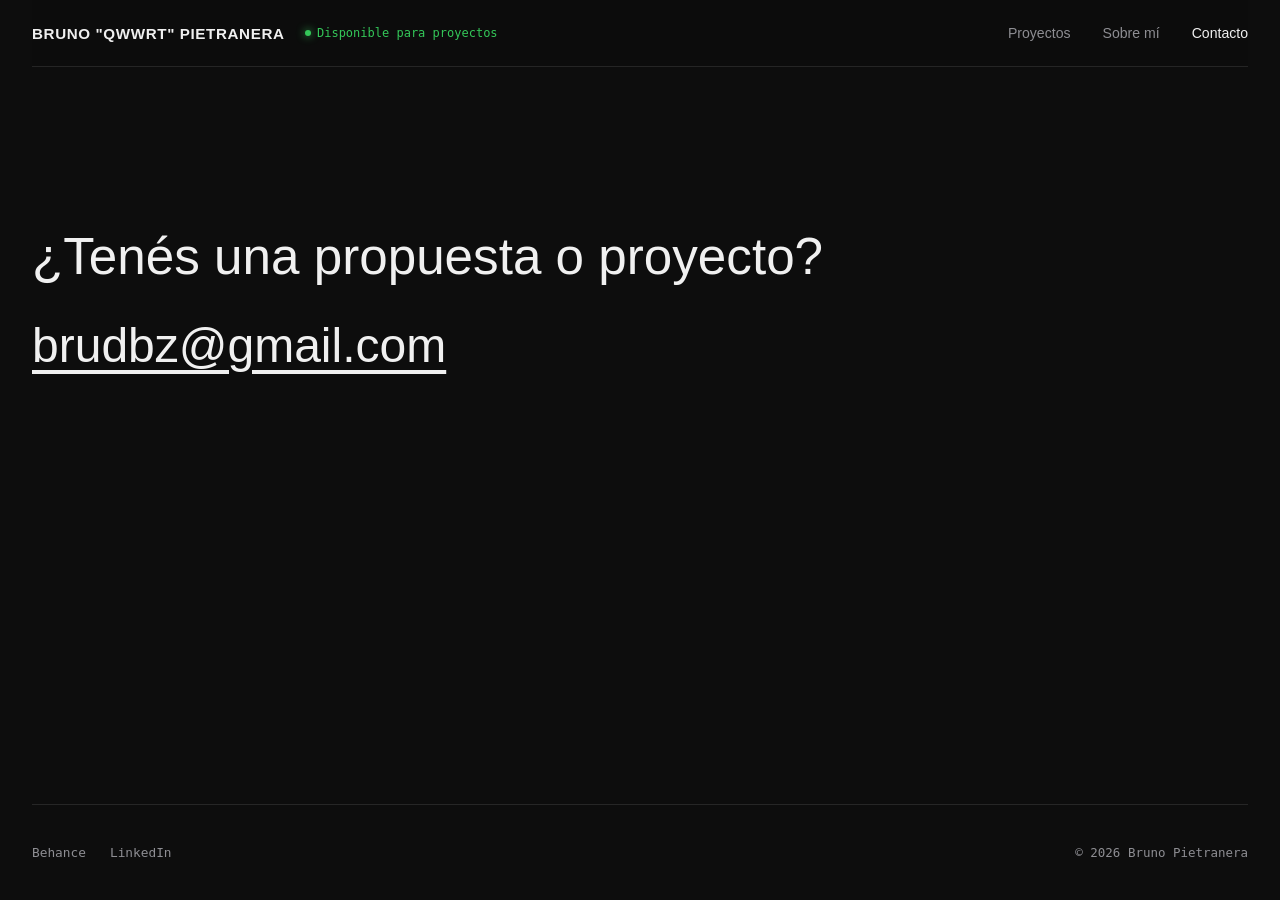
==== contacto.html @ 79398bb4 "Subir portafolio y proyectos" ====
<!DOCTYPE html>
<html lang="es">

<head>
    <meta charset="UTF-8">
    <meta name="viewport" content="width=device-width, initial-scale=1.0">
    <title>Contacto — BRUNO "QWWRT" PIETRANERA</title>
    <link rel="stylesheet" href="style.css">
</head>

<body>

    <header class="site-header">
        <div class="brand">
            <a href="index.html" class="logo">BRUNO "QWWRT" PIETRANERA</a>
            <span class="status-indicator">Disponible para proyectos</span>
        </div>
        <nav class="site-nav">
            <ul>
                <li><a href="index.html">Proyectos</a></li>
                <li><a href="sobre-mi.html">Sobre mí</a></li>
                <li><a href="contacto.html" class="active">Contacto</a></li>
            </ul>
        </nav>
    </header>

    <main class="page-container">
        <section class="contact-section">
            <h2>¿Tenés una propuesta o proyecto?</h2>
            <a href="mailto:brudbz@gmail.com" class="contact-email">brudbz@gmail.com</a>
        </section>
    </main>

<footer class="site-footer">
    <div class="footer-bar">
        <div class="social-links">
            <a href="https://www.behance.net/qwwrt" target="_blank" rel="noopener">Behance</a>
            <a href="https://www.linkedin.com/in/bruno-pietranera-5b2691285" target="_blank" rel="noopener">LinkedIn</a>
        </div>
        <p class="copyright">&copy; 2026 Bruno Pietranera</p>
    </div>
</footer>

</body>

</html>
---- style.css ----
/* Si tenés los archivos locales de la tipografía (.woff2 / .ttf), podés vincularlos así: */
@font-face {
    font-family: 'Helvetica LT Std';
    src: url('assets/fonts/HelveticaLTStd-Roman.woff2') format('woff2'),
        url('assets/fonts/HelveticaLTStd-Roman.woff') format('woff');
    font-weight: 400;
    font-style: normal;
}

@font-face {
    font-family: 'Helvetica LT Std';
    src: url('assets/fonts/HelveticaLTStd-Bold.woff2') format('woff2'),
        url('assets/fonts/HelveticaLTStd-Bold.woff') format('woff');
    font-weight: 700;
    font-style: normal;
}

:root {
    --bg: #0d0d0d;
    --surface: #161616;
    --text-primary: #f0f0f0;
    --text-secondary: #8e8e93;
    --border: rgba(255, 255, 255, 0.1);

    /* Se define Helvetica LT Std con fallbacks limpios */
    --font-sans: "Helvetica LT Std", "Helvetica Neue", Helvetica, Arial, sans-serif;
    --font-mono: "JetBrains Mono", monospace;
    --max-width: 1400px;
}

*,
*::before,
*::after {
    box-sizing: border-box;
    margin: 0;
    padding: 0;
}

body {
    background-color: var(--bg);
    color: var(--text-primary);
    font-family: var(--font-sans);
    min-height: 100vh;
    display: flex;
    flex-direction: column;
    padding: 0 2rem;
    max-width: var(--max-width);
    margin: 0 auto;
    -webkit-font-smoothing: antialiased;
}

/* Header */
.site-header {
    position: sticky;
    top: 0;
    z-index: 100;
    display: flex;
    justify-content: space-between;
    align-items: center;
    padding: 1.5rem 0;
    background-color: rgba(13, 13, 13, 0.9);
    backdrop-filter: blur(10px);
    border-bottom: 1px solid var(--border);
}

.brand {
    display: flex;
    align-items: center;
    gap: 1.25rem;
}

.logo {
    font-weight: 700;
    font-size: 0.95rem;
    letter-spacing: 0.04em;
    color: var(--text-primary);
    text-decoration: none;
}

.status-indicator {
    font-family: var(--font-mono);
    font-size: 0.75rem;
    color: #34c759;
    display: flex;
    align-items: center;
    gap: 0.4rem;
}

.status-indicator::before {
    content: '';
    width: 6px;
    height: 6px;
    background-color: #34c759;
    border-radius: 50%;
    box-shadow: 0 0 8px #34c759;
}

.site-nav ul {
    display: flex;
    list-style: none;
    gap: 2rem;
}

.site-nav a {
    color: var(--text-secondary);
    text-decoration: none;
    font-size: 0.88rem;
    transition: color 0.2s ease;
}

.site-nav a:hover,
.site-nav a.active {
    color: var(--text-primary);
}

/* Grilla de Proyectos */
.projects-container,
.page-container {
    padding: 4rem 0;
    flex: 1;
}

.projects-grid {
    display: grid;
    grid-template-columns: repeat(auto-fill, minmax(460px, 1fr));
    gap: 2.5rem;
}

.project-card {
    position: relative;
}

.project-link {
    display: block;
    text-decoration: none;
    color: inherit;
    cursor: pointer;
}

.project-media {
    width: 100%;
    aspect-ratio: 16 / 10;
    overflow: hidden;
    background-color: var(--surface);
    border-radius: 2px;
}

.project-media img {
    width: 100%;
    height: 100%;
    object-fit: cover;
    transition: transform 0.5s cubic-bezier(0.16, 1, 0.3, 1);
}

.project-card:hover .project-media img {
    transform: scale(1.03);
}

/* Etiqueta Flotante que Sigue al Cursor */
.project-tooltip {
    position: fixed;
    top: 0;
    left: 0;
    pointer-events: none;
    opacity: 0;
    z-index: 1000;
    background-color: #ffffff;
    color: #0d0d0d;
    padding: 0.6rem 0.9rem;
    border-radius: 2px;
    box-shadow: 0 10px 25px rgba(0, 0, 0, 0.5);
    transition: opacity 0.2s ease;
    white-space: nowrap;
    will-change: transform;
}

.project-title {
    font-size: 0.88rem;
    font-weight: 600;
    line-height: 1.2;
}

.project-tag {
    font-family: var(--font-mono);
    font-size: 0.72rem;
    display: block;
    opacity: 0.75;
    margin-top: 0.15rem;
}

/* Página Detalle de Proyecto & Galería */
.project-detail {
    padding: 4rem 0;
    max-width: 1000px;
    margin: 0 auto;
    width: 100%;
}

.project-header {
    margin-bottom: 4rem;
}

.project-header h1 {
    font-size: clamp(2rem, 4vw, 3.5rem);
    font-weight: 500;
    margin-bottom: 1rem;
}

.project-meta {
    font-family: var(--font-mono);
    font-size: 0.85rem;
    color: var(--text-secondary);
    display: flex;
    gap: 1.5rem;
    margin-bottom: 1.5rem;
}

.project-description {
    font-size: 1.15rem;
    line-height: 1.6;
    color: var(--text-secondary);
    max-width: 65ch;
}

.gallery-grid {
    display: flex;
    flex-direction: column;
    gap: 3rem;
}

.gallery-grid img {
    width: 100%;
    height: auto;
    display: block;
    border-radius: 2px;
    background-color: var(--surface);
}

/* Páginas Secundarias: Sobre Mí & Contacto */
.about-section {
    display: grid;
    grid-template-columns: 1.5fr 1fr;
    gap: 4rem;
}

.about-content h1 {
    font-size: 2.5rem;
    margin-bottom: 1.5rem;
}

.about-content p {
    color: var(--text-secondary);
    font-size: 1.15rem;
    line-height: 1.6;
}

.capabilities-list h3 {
    font-family: var(--font-mono);
    font-size: 0.85rem;
    color: var(--text-secondary);
    text-transform: uppercase;
    margin-bottom: 1.5rem;
}

.capabilities-list ul {
    list-style: none;
    display: flex;
    flex-direction: column;
    gap: 1rem;
}

.capabilities-list li {
    font-size: 1.05rem;
    padding-bottom: 0.75rem;
    border-bottom: 1px solid var(--border);
}

.contact-section {
    padding: 6rem 0;
}

.contact-section h2 {
    font-size: clamp(2rem, 4vw, 3.5rem);
    font-weight: 400;
    margin-bottom: 2rem;
}

.contact-email {
    font-size: clamp(1.8rem, 4vw, 3rem);
    color: var(--text-primary);
    text-decoration: underline;
    text-underline-offset: 8px;
}

/* Footer */
.site-footer {
    padding: 2.5rem 0;
    border-top: 1px solid var(--border);
}

.footer-bar {
    display: flex;
    justify-content: space-between;
    align-items: center;
}

.social-links {
    display: flex;
    gap: 1.5rem;
}

.social-links a {
    color: var(--text-secondary);
    text-decoration: none;
    font-family: var(--font-mono);
    font-size: 0.8rem;
}

.copyright {
    font-family: var(--font-mono);
    font-size: 0.78rem;
    color: var(--text-secondary);
}

@media (max-width: 768px) {
    body {
        padding: 0 1rem;
    }

    .projects-grid {
        grid-template-columns: 1fr;
    }

    .about-section {
        grid-template-columns: 1fr;
    }
}

/* Ajustes específicos para Sobre mí */
.capabilities-column {
    display: flex;
    flex-direction: column;
    gap: 3rem;
}

.about-experience {
    margin-top: 3.5rem;
}

.about-experience h3 {
    font-family: var(--font-mono);
    font-size: 0.85rem;
    color: var(--text-secondary);
    text-transform: uppercase;
    margin-bottom: 1.5rem;
    letter-spacing: 0.05em;
}

.timeline {
    list-style: none;
    display: flex;
    flex-direction: column;
    gap: 1.25rem;
}

.timeline li {
    display: flex;
    flex-direction: column;
    gap: 0.2rem;
    border-bottom: 1px solid var(--border);
    padding-bottom: 1rem;
}

.timeline .role {
    font-weight: 500;
    font-size: 1rem;
}

.timeline .detail {
    font-size: 0.88rem;
    color: var(--text-secondary);
}

.capabilities-block h3 {
    font-family: var(--font-mono);
    font-size: 0.85rem;
    color: var(--text-secondary);
    text-transform: uppercase;
    margin-bottom: 1.25rem;
    letter-spacing: 0.05em;
}
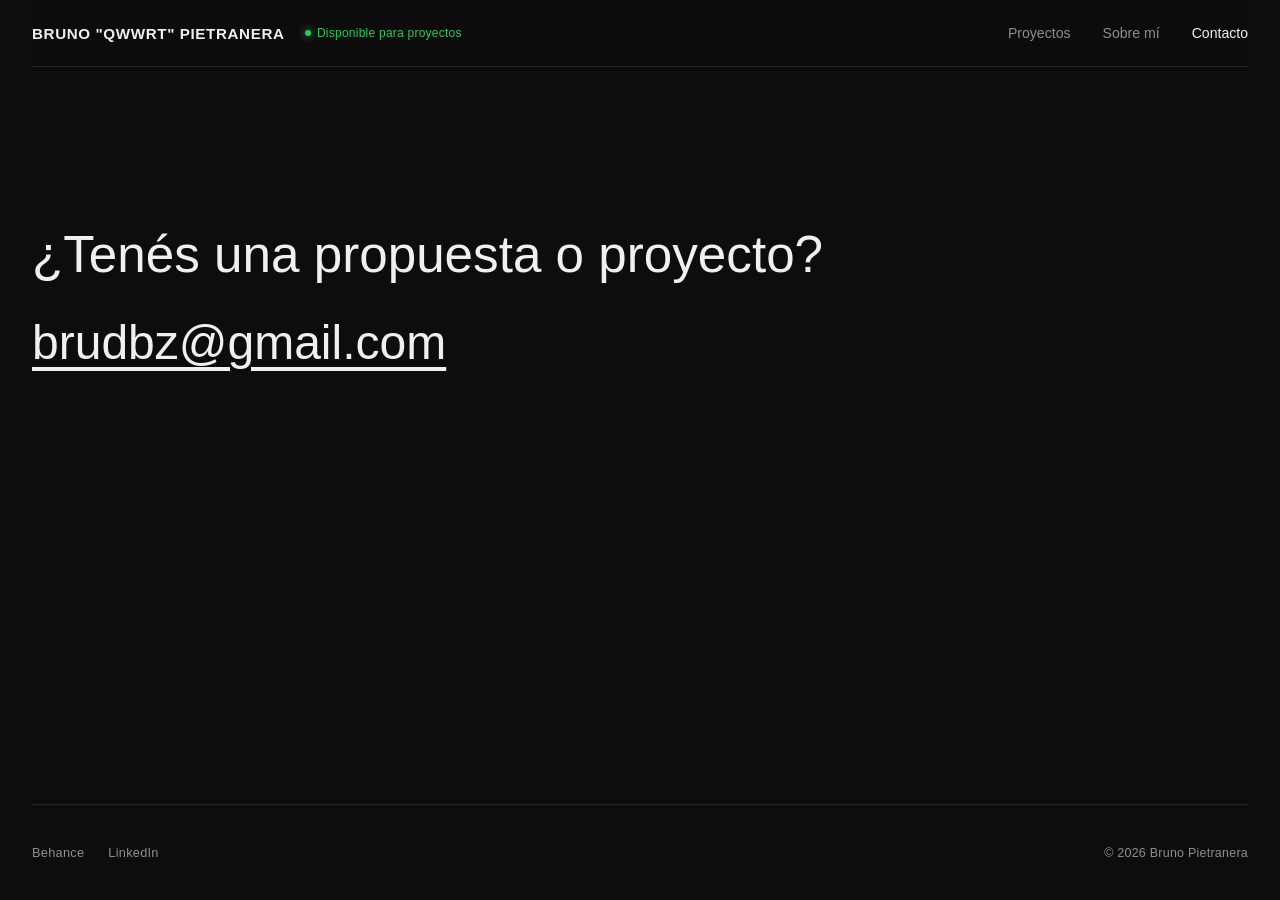
==== commit 737de0bd: "Agrego scripts, mejoras de CSS/JS y automatización de proyectos" ====
--- a/contacto.html
+++ b/contacto.html
@@ -4,7 +4,10 @@
 <head>
     <meta charset="UTF-8">
     <meta name="viewport" content="width=device-width, initial-scale=1.0">
-    <title>Contacto — BRUNO "QWWRT" PIETRANERA</title>
+    <title>TITULO</title>
+    <meta name="description" content="DESCRIPCION">
+    <meta name="theme-color" content="#0d0d0d">
+    <link rel="icon" href="favicon.svg" type="image/svg+xml">
     <link rel="stylesheet" href="style.css">
 </head>
 
--- a/style.css
+++ b/style.css
@@ -1,31 +1,39 @@
-/* Si tenés los archivos locales de la tipografía (.woff2 / .ttf), podés vincularlos así: */
+/* ==========================================================================
+   FUENTE
+   Helvetica no viene en Windows ni Android (ahí se usa Arial).
+   Si tenés licencia web de Helvetica LT Std, subí los archivos a assets/fonts/,
+   descomentá este bloque y agregá "Helvetica LT Std" al inicio de --font-sans.
+   ========================================================================== */
+/*
 @font-face {
     font-family: 'Helvetica LT Std';
-    src: url('assets/fonts/HelveticaLTStd-Roman.woff2') format('woff2'),
-        url('assets/fonts/HelveticaLTStd-Roman.woff') format('woff');
+    src: url('assets/fonts/HelveticaLTStd-Roman.woff2') format('woff2');
     font-weight: 400;
     font-style: normal;
-}
-
+    font-display: swap;
+}
 @font-face {
     font-family: 'Helvetica LT Std';
-    src: url('assets/fonts/HelveticaLTStd-Bold.woff2') format('woff2'),
-        url('assets/fonts/HelveticaLTStd-Bold.woff') format('woff');
+    src: url('assets/fonts/HelveticaLTStd-Bold.woff2') format('woff2');
     font-weight: 700;
     font-style: normal;
-}
+    font-display: swap;
+}
+*/
 
 :root {
+    color-scheme: dark;
+
     --bg: #0d0d0d;
     --surface: #161616;
     --text-primary: #f0f0f0;
     --text-secondary: #8e8e93;
     --border: rgba(255, 255, 255, 0.1);
-
-    /* Se define Helvetica LT Std con fallbacks limpios */
-    --font-sans: "Helvetica LT Std", "Helvetica Neue", Helvetica, Arial, sans-serif;
-    --font-mono: "JetBrains Mono", monospace;
+    --accent: #34c759;
+
+    --font-sans: "Helvetica Neue", Helvetica, "Nimbus Sans", "Liberation Sans", Arial, sans-serif;
     --max-width: 1400px;
+    --gutter: 2rem;
 }
 
 *,
@@ -36,17 +44,50 @@
     padding: 0;
 }
 
+html {
+    -webkit-text-size-adjust: 100%;
+}
+
 body {
     background-color: var(--bg);
     color: var(--text-primary);
     font-family: var(--font-sans);
     min-height: 100vh;
+    min-height: 100dvh;
     display: flex;
     flex-direction: column;
-    padding: 0 2rem;
+    padding: 0 var(--gutter);
     max-width: var(--max-width);
     margin: 0 auto;
     -webkit-font-smoothing: antialiased;
+    -moz-osx-font-smoothing: grayscale;
+}
+
+img {
+    display: block;
+    max-width: 100%;
+}
+
+/* Accesibilidad */
+a:focus-visible {
+    outline: 2px solid var(--text-primary);
+    outline-offset: 4px;
+}
+
+.skip-link {
+    position: absolute;
+    left: 0;
+    top: -100%;
+    padding: 0.6rem 1rem;
+    background: var(--text-primary);
+    color: var(--bg);
+    font-size: 0.85rem;
+    text-decoration: none;
+    z-index: 2000;
+}
+
+.skip-link:focus {
+    top: 0;
 }
 
 /* Header */
@@ -59,6 +100,7 @@
     align-items: center;
     padding: 1.5rem 0;
     background-color: rgba(13, 13, 13, 0.9);
+    -webkit-backdrop-filter: blur(10px);
     backdrop-filter: blur(10px);
     border-bottom: 1px solid var(--border);
 }
@@ -78,9 +120,9 @@
 }
 
 .status-indicator {
-    font-family: var(--font-mono);
     font-size: 0.75rem;
-    color: #34c759;
+    letter-spacing: 0.02em;
+    color: var(--accent);
     display: flex;
     align-items: center;
     gap: 0.4rem;
@@ -90,9 +132,9 @@
     content: '';
     width: 6px;
     height: 6px;
-    background-color: #34c759;
+    background-color: var(--accent);
     border-radius: 50%;
-    box-shadow: 0 0 8px #34c759;
+    box-shadow: 0 0 8px var(--accent);
 }
 
 .site-nav ul {
@@ -113,7 +155,7 @@
     color: var(--text-primary);
 }
 
-/* Grilla de Proyectos */
+/* Grilla de proyectos */
 .projects-container,
 .page-container {
     padding: 4rem 0;
@@ -122,7 +164,7 @@
 
 .projects-grid {
     display: grid;
-    grid-template-columns: repeat(auto-fill, minmax(460px, 1fr));
+    grid-template-columns: repeat(auto-fill, minmax(min(460px, 100%), 1fr));
     gap: 2.5rem;
 }
 
@@ -156,7 +198,7 @@
     transform: scale(1.03);
 }
 
-/* Etiqueta Flotante que Sigue al Cursor */
+/* Etiqueta flotante que sigue al cursor (solo con mouse) */
 .project-tooltip {
     position: fixed;
     top: 0;
@@ -170,30 +212,50 @@
     border-radius: 2px;
     box-shadow: 0 10px 25px rgba(0, 0, 0, 0.5);
     transition: opacity 0.2s ease;
-    white-space: nowrap;
+    max-width: min(340px, 80vw);
     will-change: transform;
 }
 
 .project-title {
     font-size: 0.88rem;
     font-weight: 600;
-    line-height: 1.2;
+    line-height: 1.25;
 }
 
 .project-tag {
-    font-family: var(--font-mono);
     font-size: 0.72rem;
+    letter-spacing: 0.02em;
     display: block;
     opacity: 0.75;
     margin-top: 0.15rem;
 }
 
-/* Página Detalle de Proyecto & Galería */
+/* En pantallas táctiles no hay hover: el título se muestra debajo de la imagen */
+@media (hover: none), (pointer: coarse) {
+    .project-tooltip {
+        position: static;
+        opacity: 1 !important;
+        transform: none !important;
+        background: transparent;
+        color: var(--text-primary);
+        padding: 0.75rem 0 0;
+        box-shadow: none;
+        max-width: none;
+    }
+
+    .project-tag {
+        color: var(--text-secondary);
+        opacity: 1;
+    }
+}
+
+/* Detalle de proyecto y galería */
 .project-detail {
     padding: 4rem 0;
     max-width: 1000px;
     margin: 0 auto;
     width: 100%;
+    flex: 1;
 }
 
 .project-header {
@@ -203,12 +265,13 @@
 .project-header h1 {
     font-size: clamp(2rem, 4vw, 3.5rem);
     font-weight: 500;
+    line-height: 1.1;
     margin-bottom: 1rem;
 }
 
 .project-meta {
-    font-family: var(--font-mono);
     font-size: 0.85rem;
+    letter-spacing: 0.02em;
     color: var(--text-secondary);
     display: flex;
     gap: 1.5rem;
@@ -231,12 +294,20 @@
 .gallery-grid img {
     width: 100%;
     height: auto;
-    display: block;
+    /* Reserva espacio antes de cargar (hace que lazy-loading funcione de verdad
+       y evita saltos). Una vez cargada, manda la proporción real de la imagen. */
+    aspect-ratio: auto 4 / 3;
     border-radius: 2px;
     background-color: var(--surface);
 }
 
-/* Páginas Secundarias: Sobre Mí & Contacto */
+.empty-state {
+    color: var(--text-secondary);
+    font-size: 1rem;
+    padding: 2rem 0;
+}
+
+/* Sobre mí y Contacto */
 .about-section {
     display: grid;
     grid-template-columns: 1.5fr 1fr;
@@ -254,27 +325,41 @@
     line-height: 1.6;
 }
 
-.capabilities-list h3 {
-    font-family: var(--font-mono);
-    font-size: 0.85rem;
+.about-experience {
+    margin-top: 3.5rem;
+}
+
+.about-experience h3,
+.capabilities-block h3 {
+    font-size: 0.8rem;
+    font-weight: 500;
     color: var(--text-secondary);
     text-transform: uppercase;
-    margin-bottom: 1.5rem;
-}
-
-.capabilities-list ul {
+    letter-spacing: 0.08em;
+    margin-bottom: 1.25rem;
+}
+
+.experience-list,
+.capabilities-block ul {
     list-style: none;
     display: flex;
     flex-direction: column;
     gap: 1rem;
 }
 
-.capabilities-list li {
+.experience-list li,
+.capabilities-block li {
     font-size: 1.05rem;
     padding-bottom: 0.75rem;
     border-bottom: 1px solid var(--border);
 }
 
+.capabilities-column {
+    display: flex;
+    flex-direction: column;
+    gap: 3rem;
+}
+
 .contact-section {
     padding: 6rem 0;
 }
@@ -282,14 +367,16 @@
 .contact-section h2 {
     font-size: clamp(2rem, 4vw, 3.5rem);
     font-weight: 400;
+    line-height: 1.1;
     margin-bottom: 2rem;
 }
 
 .contact-email {
-    font-size: clamp(1.8rem, 4vw, 3rem);
+    font-size: clamp(1.6rem, 4vw, 3rem);
     color: var(--text-primary);
     text-decoration: underline;
     text-underline-offset: 8px;
+    overflow-wrap: anywhere;
 }
 
 /* Footer */
@@ -312,80 +399,82 @@
 .social-links a {
     color: var(--text-secondary);
     text-decoration: none;
-    font-family: var(--font-mono);
     font-size: 0.8rem;
+    letter-spacing: 0.02em;
+    transition: color 0.2s ease;
+}
+
+.social-links a:hover {
+    color: var(--text-primary);
 }
 
 .copyright {
-    font-family: var(--font-mono);
     font-size: 0.78rem;
-    color: var(--text-secondary);
-}
-
+    letter-spacing: 0.02em;
+    color: var(--text-secondary);
+}
+
+/* Responsive */
 @media (max-width: 768px) {
-    body {
-        padding: 0 1rem;
+    :root {
+        --gutter: 1rem;
+    }
+
+    .site-header {
+        position: static;
+        flex-direction: column;
+        align-items: flex-start;
+        gap: 1rem;
+        padding: 1.25rem 0;
+    }
+
+    .brand {
+        flex-direction: column;
+        align-items: flex-start;
+        gap: 0.5rem;
+    }
+
+    .site-nav ul {
+        flex-wrap: wrap;
+        gap: 1.5rem;
+    }
+
+    .projects-container,
+    .page-container,
+    .project-detail {
+        padding: 2.5rem 0;
+    }
+
+    .project-header {
+        margin-bottom: 2.5rem;
     }
 
     .projects-grid {
         grid-template-columns: 1fr;
+        gap: 2rem;
     }
 
     .about-section {
         grid-template-columns: 1fr;
-    }
-}
-
-/* Ajustes específicos para Sobre mí */
-.capabilities-column {
-    display: flex;
-    flex-direction: column;
-    gap: 3rem;
-}
-
-.about-experience {
-    margin-top: 3.5rem;
-}
-
-.about-experience h3 {
-    font-family: var(--font-mono);
-    font-size: 0.85rem;
-    color: var(--text-secondary);
-    text-transform: uppercase;
-    margin-bottom: 1.5rem;
-    letter-spacing: 0.05em;
-}
-
-.timeline {
-    list-style: none;
-    display: flex;
-    flex-direction: column;
-    gap: 1.25rem;
-}
-
-.timeline li {
-    display: flex;
-    flex-direction: column;
-    gap: 0.2rem;
-    border-bottom: 1px solid var(--border);
-    padding-bottom: 1rem;
-}
-
-.timeline .role {
-    font-weight: 500;
-    font-size: 1rem;
-}
-
-.timeline .detail {
-    font-size: 0.88rem;
-    color: var(--text-secondary);
-}
-
-.capabilities-block h3 {
-    font-family: var(--font-mono);
-    font-size: 0.85rem;
-    color: var(--text-secondary);
-    text-transform: uppercase;
-    margin-bottom: 1.25rem;
-    letter-spacing: 0.05em;
+        gap: 3rem;
+    }
+
+    .contact-section {
+        padding: 3rem 0;
+    }
+
+    .footer-bar {
+        flex-direction: column;
+        align-items: flex-start;
+        gap: 1rem;
+    }
+}
+
+@media (prefers-reduced-motion: reduce) {
+    *,
+    *::before,
+    *::after {
+        transition-duration: 0.01ms !important;
+        animation-duration: 0.01ms !important;
+    }
 }
